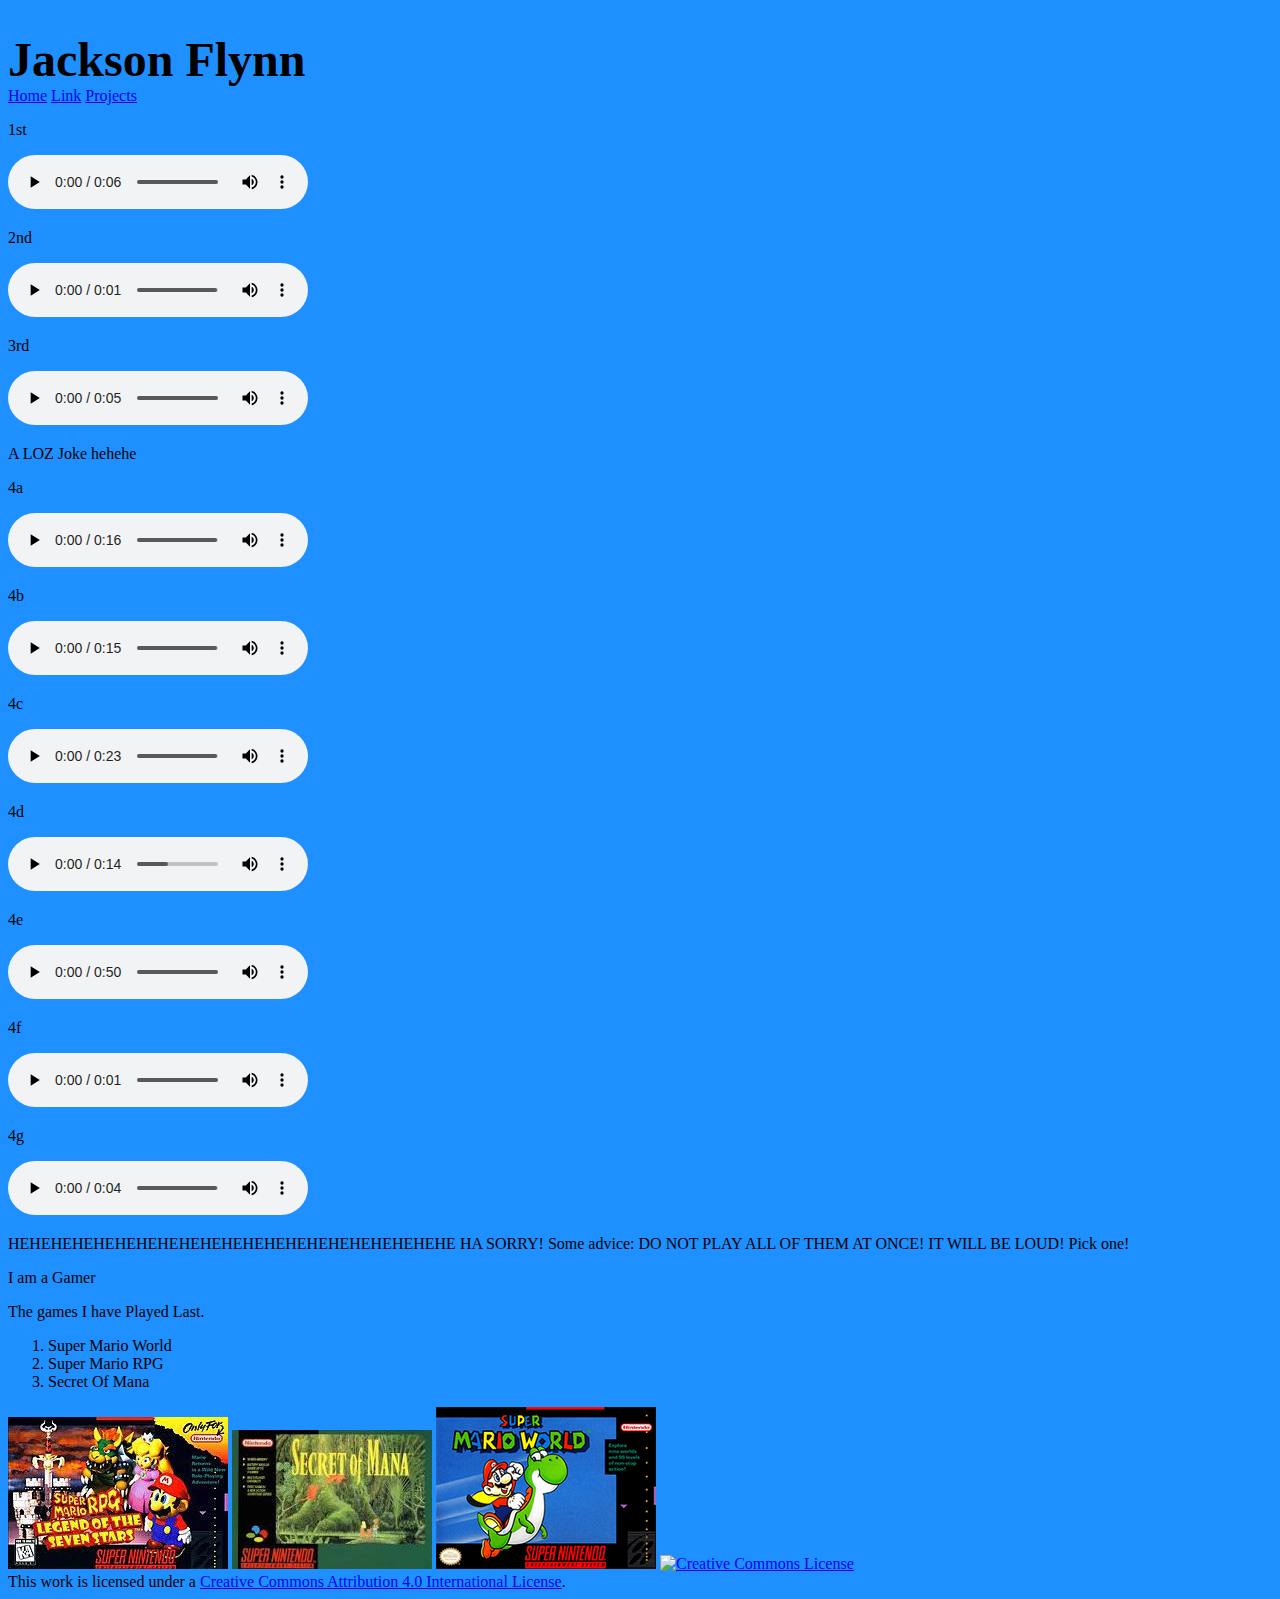
==== index.html @ 340ae911 "Update index.html" ====
<!DOCTYPE html> 
<html>
  <head><link rel="stylesheet" href="Style.css"></head>
  <body>
    <h1>Jackson Flynn</h1>
    <a href="index.html">Home</a>
    <a href="Hide.html">Link</a>
    <a href="Projects.html">Projects</a>
    <p>1st</p>
    <audio controls autoplay>
      <source src="Treasure%20Chest%20Open.mp3"\ type="audio/mpeg">
      Your browser does not support the audio tag.
    </audio>
    <p>2nd</p>
    <audio controls>
      <source src="OMG.mp3" type="audio/mpeg">
      Your browser does not support the audio tag.
    </audio>
    <p>3rd</p>
    <audio controls>
      <source src="Small%20Item%20Catch.mp3" type="audio/mpeg">
      Your browser does not support the audio tag.
    </audio>
    <p>A LOZ Joke hehehe</p>
    <p>4a</p>
    <audio controls>
      <source src="ACNL%20Super%20Star.mp3" type="audio/mpeg">
      Your browser does not support the audio tag.
    </audio>
    <p>4b</p>
    <audio controls>
      <source src="Invincibility%20Star.mp3" type="audio/mpeg"></audio>
    <p>4c</p>
    <audio controls>
      <source src="Invincible%20BGM.mp3" type="audio/mpeg"></audio>
    <p>4d</p>
    <audio controls>
      <source src="Invincible%20All%20Stars.mp3" type="audio/mpeg"></audio>
    <p>4e</p>
    <audio controls>
      <source src="An%20Unrivaled%20Battle%20%5B8-Bit%20Mega%20Star%20Power%5D.mp3" type="audio/mpeg"></audio>
    <p>4f</p>    
    <audio controls>
      <source src="Get%20Key.mp3"type="audio/mpeg"></audio>
    <p>4g</p>
    <audio controls>
      <source src="Item-get.mp3" type="audio/mpeg"></audio>
    <p>HEHEHEHEHEHEHEHEHEHEHEHEHEHEHEHEHEHEHEHEHE HA SORRY! Some advice: DO NOT PLAY ALL OF THEM AT ONCE! IT WILL BE LOUD! Pick one!</p>
    <p>I am a Gamer</p>
    <p> The games I have Played Last.</p>
    <ol>
      <li>Super Mario World</li>
      <li>Super Mario RPG</li>
      <li>Secret Of Mana</li>
    </ol>
    <img src="SMRPG.jpeg"alt="SMRPG"/>
    <img src="SOM.jpeg"alt="SOM"/>
    <img src="Super%20Mario%20World.png"alt="Super Mario World"/>
    <a rel="license" href="http://creativecommons.org/licenses/by/4.0/"><img alt="Creative Commons License" style="border-width:0" src="https://i.creativecommons.org/l/by/4.0/88x31.png" /></a><br />This work is licensed under a <a rel="license" href="http://creativecommons.org/licenses/by/4.0/">Creative Commons Attribution 4.0 International License</a>.
  <script src="https://gist.github.com/devn/5007287.js"></script>
  </body>
</html>
---- Style.css ----
h1 {font-size: 48px;
  font-family: cursive;
  background-color: dodgerblue;
}
p {
  color: black;
}
h1 {margin-bottom: auto;
  font-weight: bold;
}
body {background-color: dodgerblue;
}
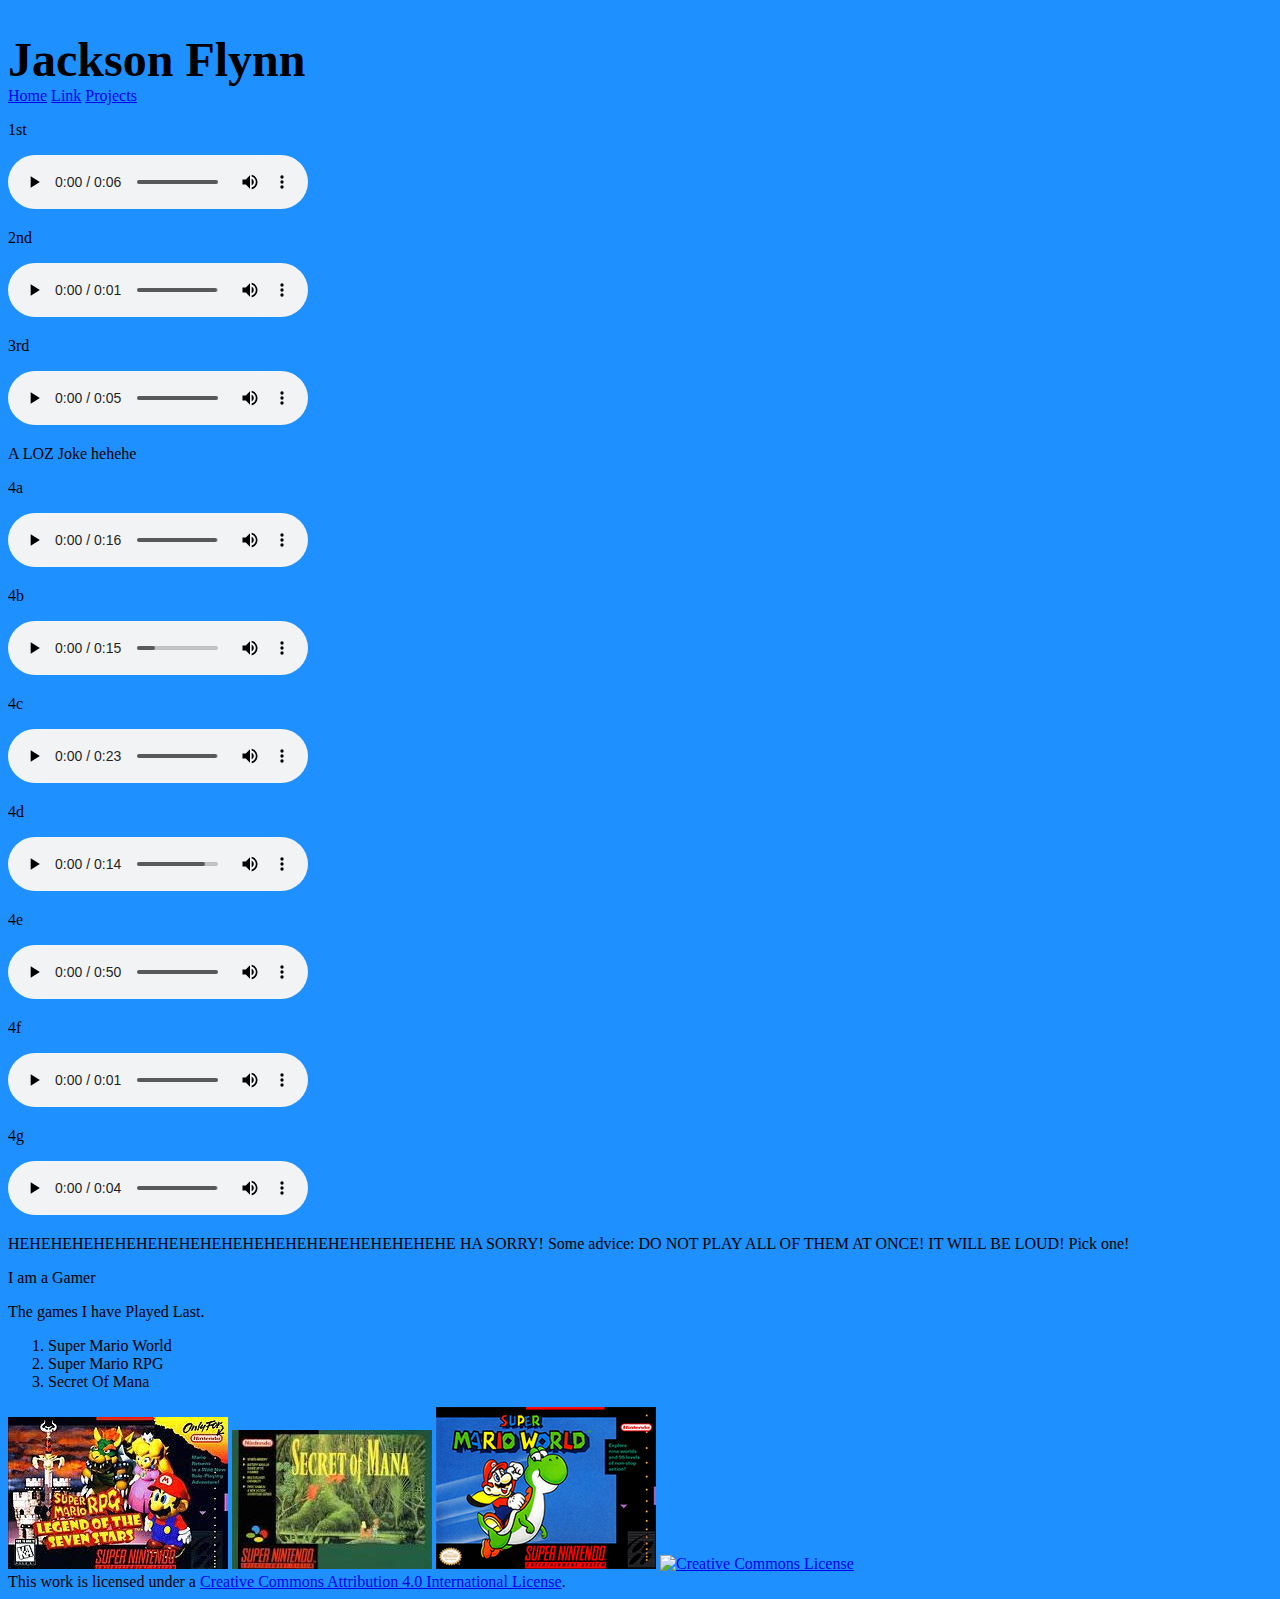
==== commit b0a36fe1: "Update index.html" ====
--- a/index.html
+++ b/index.html
@@ -57,6 +57,5 @@
     <img src="SOM.jpeg"alt="SOM"/>
     <img src="Super%20Mario%20World.png"alt="Super Mario World"/>
     <a rel="license" href="http://creativecommons.org/licenses/by/4.0/"><img alt="Creative Commons License" style="border-width:0" src="https://i.creativecommons.org/l/by/4.0/88x31.png" /></a><br />This work is licensed under a <a rel="license" href="http://creativecommons.org/licenses/by/4.0/">Creative Commons Attribution 4.0 International License</a>.
-  <script src="https://gist.github.com/devn/5007287.js"></script>
   </body>
 </html>
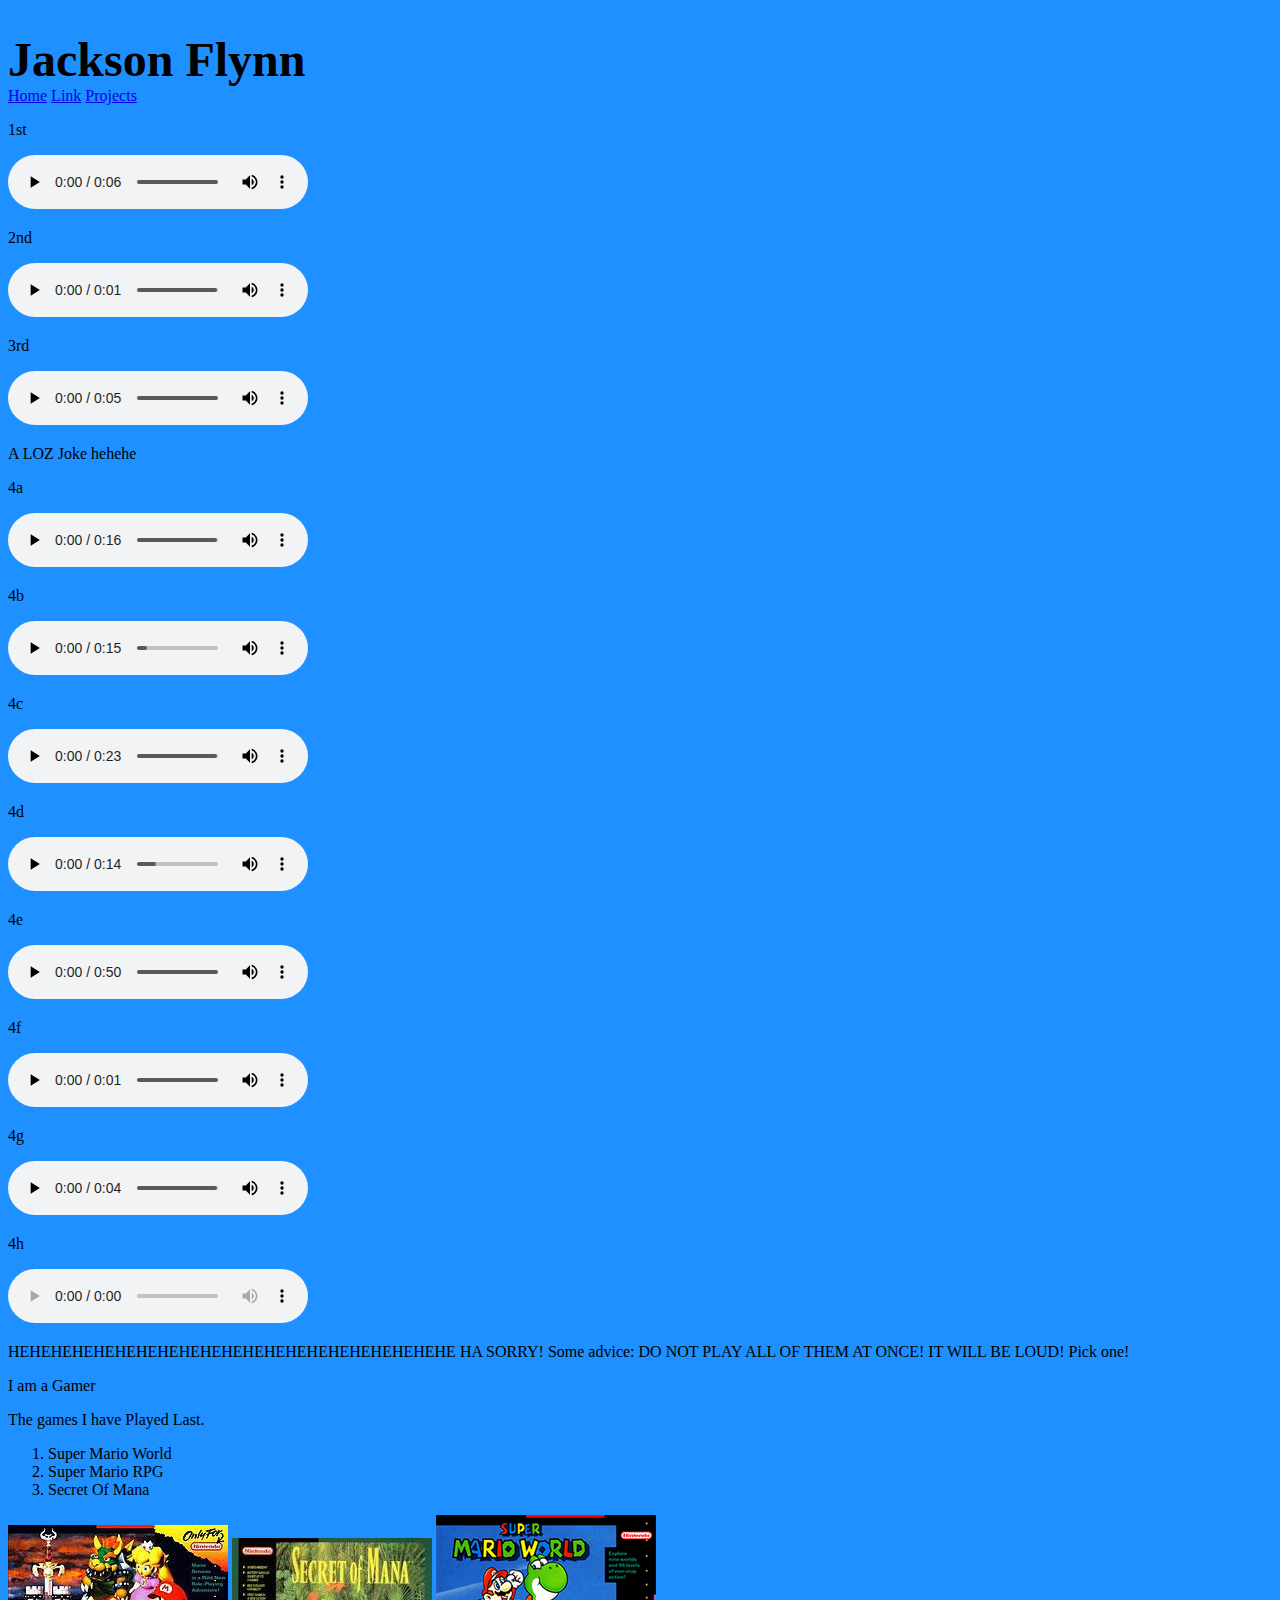
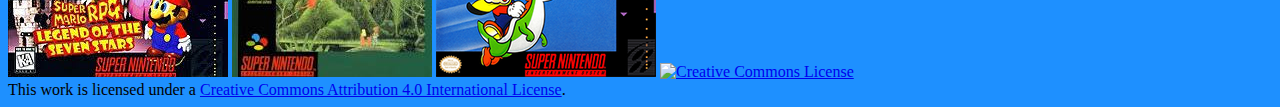
==== commit 941bd78f: "Update index.html" ====
--- a/index.html
+++ b/index.html
@@ -45,6 +45,9 @@
     <p>4g</p>
     <audio controls>
       <source src="Item-get.mp3" type="audio/mpeg"></audio>
+    <p>4h</p>
+    <audio controls>
+      <source src="Luigi.mp3" type="audio/mpeg"></audio>
     <p>HEHEHEHEHEHEHEHEHEHEHEHEHEHEHEHEHEHEHEHEHE HA SORRY! Some advice: DO NOT PLAY ALL OF THEM AT ONCE! IT WILL BE LOUD! Pick one!</p>
     <p>I am a Gamer</p>
     <p> The games I have Played Last.</p>
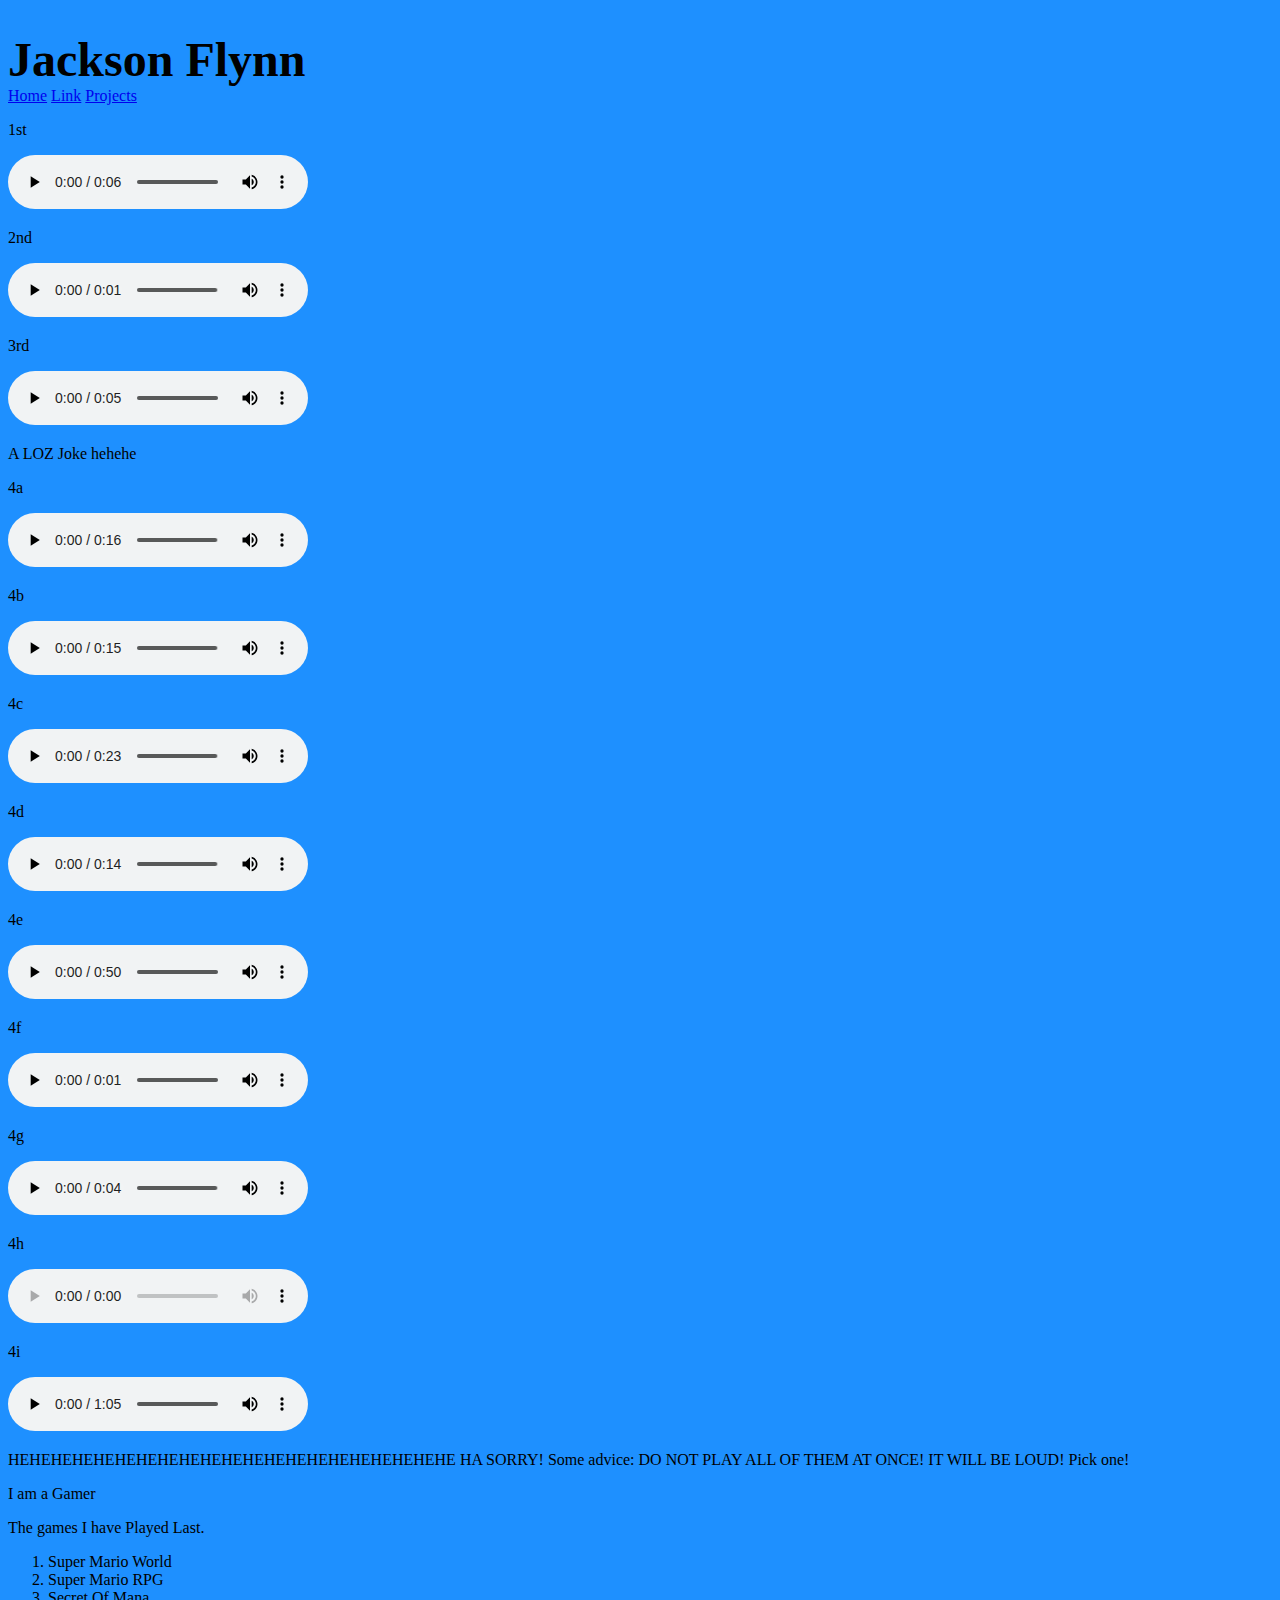
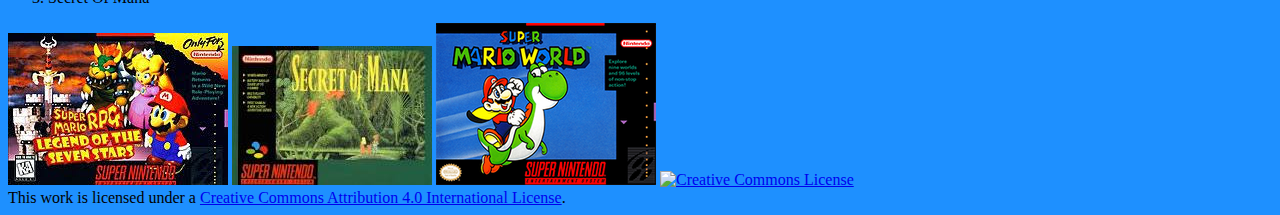
==== commit fd386534: "Update and rename Index.html to index.html" ====
--- a/index.html
+++ b/index.html
@@ -48,6 +48,11 @@
     <p>4h</p>
     <audio controls>
       <source src="Luigi.mp3" type="audio/mpeg"></audio>
+    <p>4i<p/>
+    <audio controls>
+      <source src="Welcome%20to%20the%20World%20of%20Pok%C3%A9mon!(FireLeaf).mp3"\ type="audio/mpeg">
+      Your browser does not support the audio tag.
+    </audio>
     <p>HEHEHEHEHEHEHEHEHEHEHEHEHEHEHEHEHEHEHEHEHE HA SORRY! Some advice: DO NOT PLAY ALL OF THEM AT ONCE! IT WILL BE LOUD! Pick one!</p>
     <p>I am a Gamer</p>
     <p> The games I have Played Last.</p>
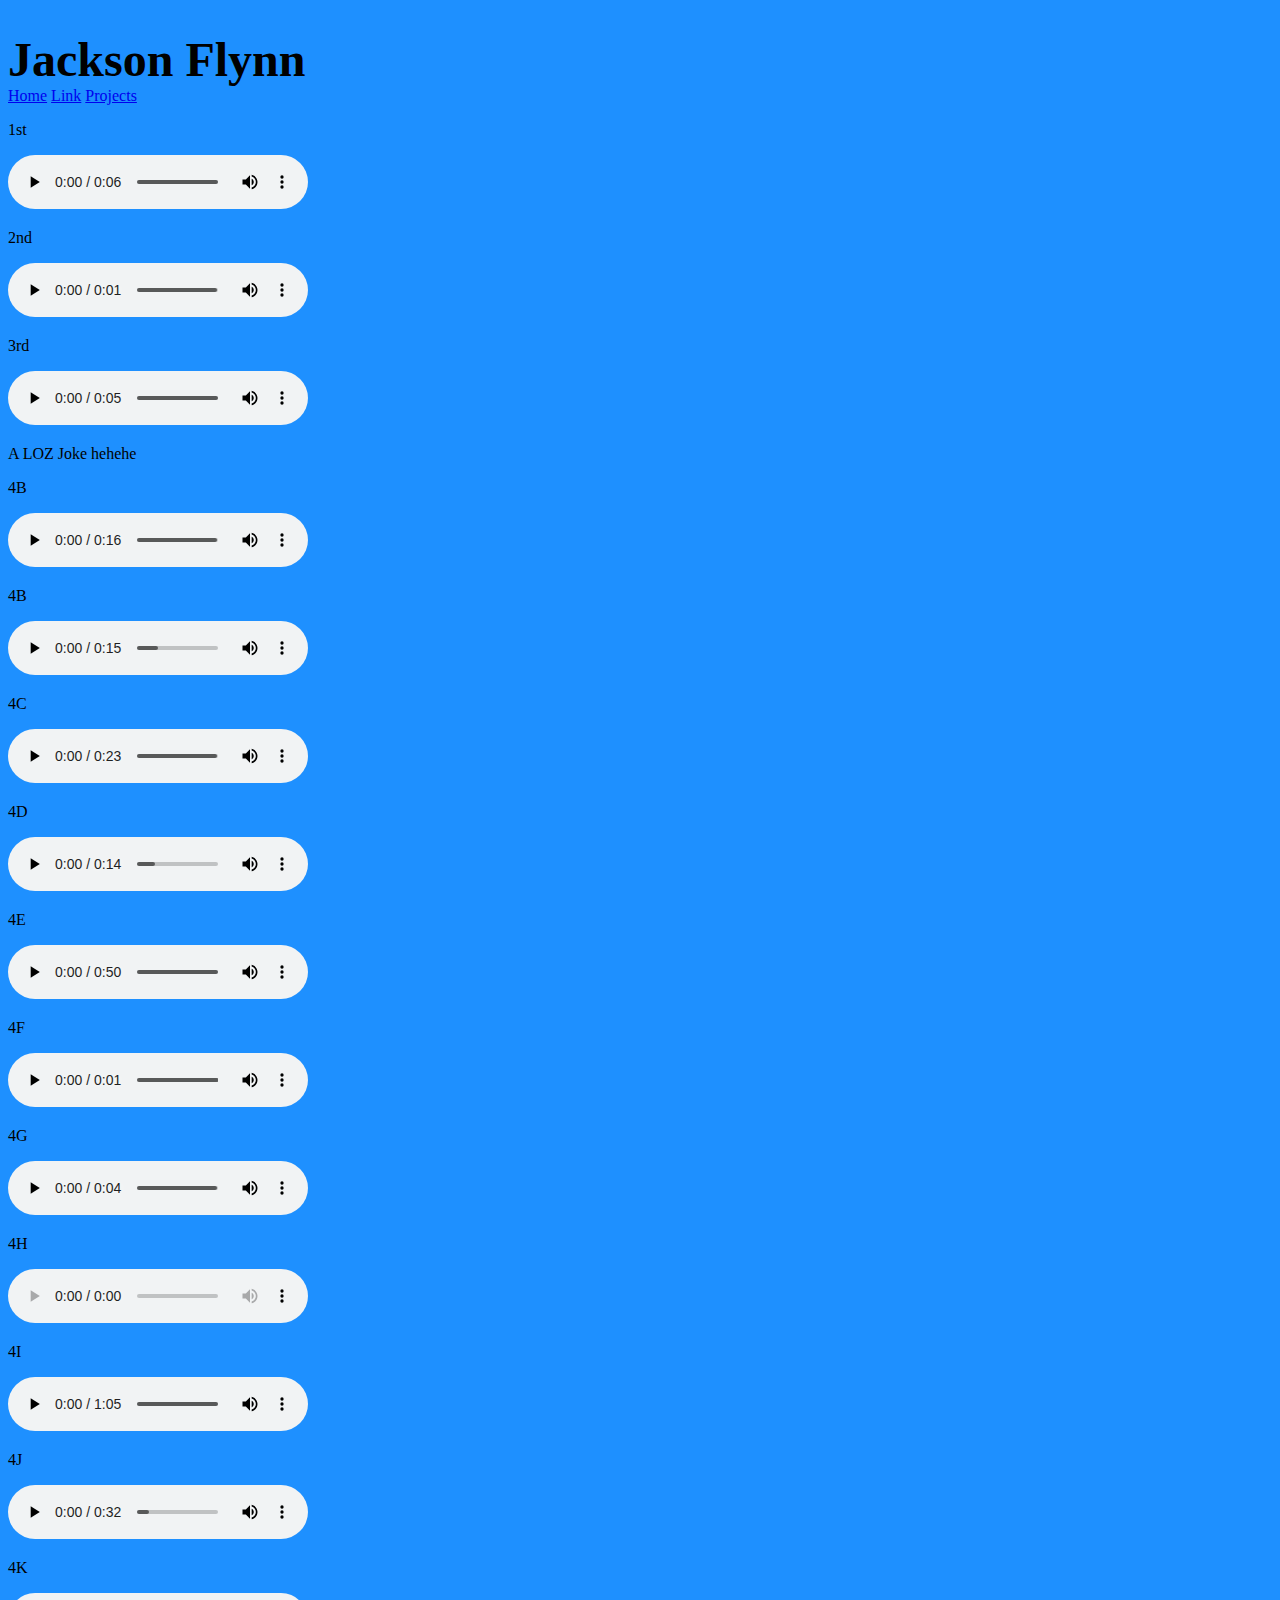
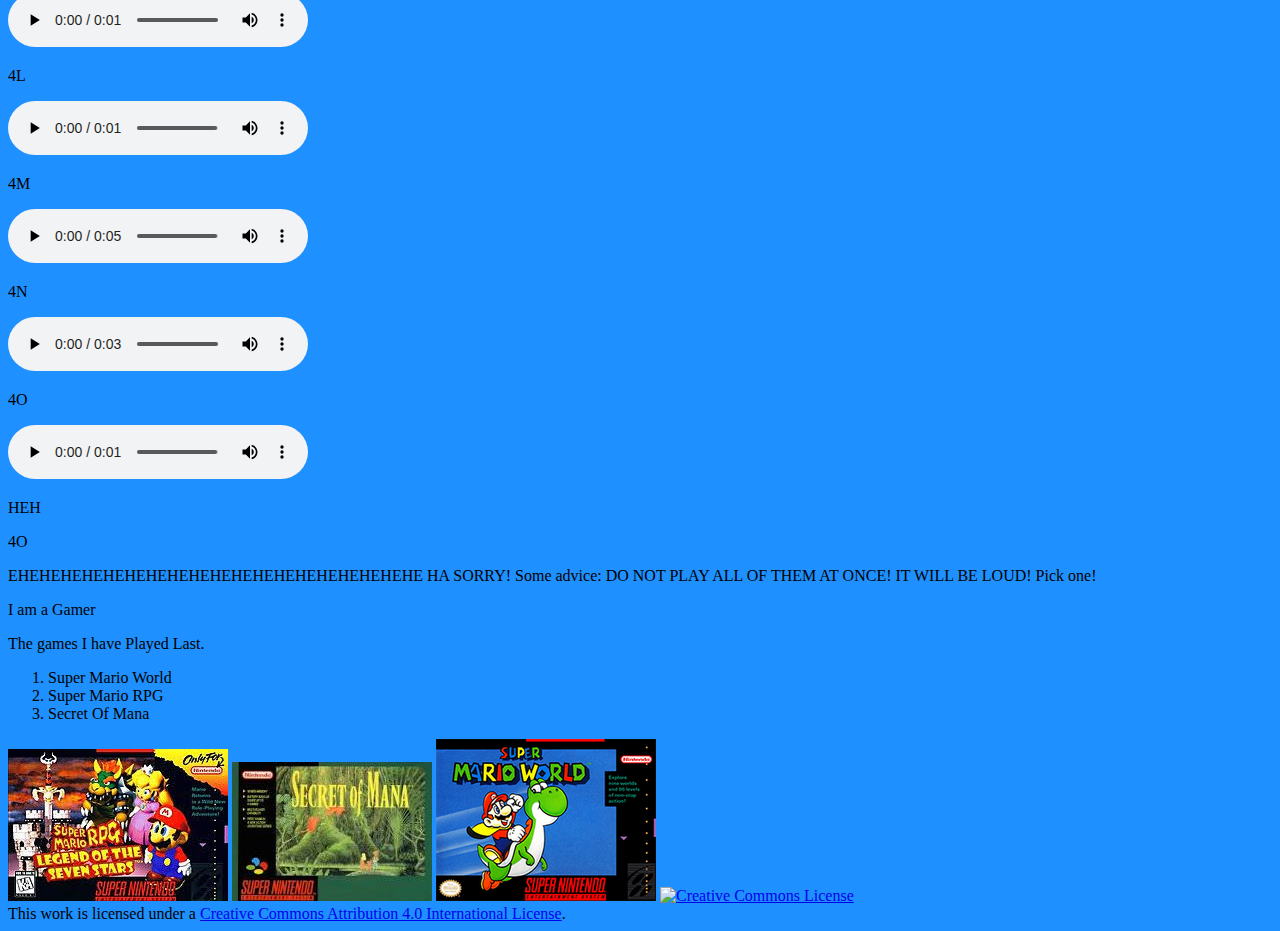
==== commit d9b6d9e2: "Update index.html" ====
--- a/index.html
+++ b/index.html
@@ -22,38 +22,63 @@
       Your browser does not support the audio tag.
     </audio>
     <p>A LOZ Joke hehehe</p>
-    <p>4a</p>
+    <p>4B</p>
     <audio controls>
       <source src="ACNL%20Super%20Star.mp3" type="audio/mpeg">
       Your browser does not support the audio tag.
     </audio>
-    <p>4b</p>
+    <p>4B</p>
     <audio controls>
       <source src="Invincibility%20Star.mp3" type="audio/mpeg"></audio>
-    <p>4c</p>
+    <p>4C</p>
     <audio controls>
       <source src="Invincible%20BGM.mp3" type="audio/mpeg"></audio>
-    <p>4d</p>
+    <p>4D</p>
     <audio controls>
       <source src="Invincible%20All%20Stars.mp3" type="audio/mpeg"></audio>
-    <p>4e</p>
+    <p>4E</p>
     <audio controls>
       <source src="An%20Unrivaled%20Battle%20%5B8-Bit%20Mega%20Star%20Power%5D.mp3" type="audio/mpeg"></audio>
-    <p>4f</p>    
+    <p>4F</p>    
     <audio controls>
       <source src="Get%20Key.mp3"type="audio/mpeg"></audio>
-    <p>4g</p>
+    <p>4G</p>
     <audio controls>
       <source src="Item-get.mp3" type="audio/mpeg"></audio>
-    <p>4h</p>
+    <p>4H</p>
     <audio controls>
       <source src="Luigi.mp3" type="audio/mpeg"></audio>
-    <p>4i<p/>
+    <p>4I<p/>
     <audio controls>
       <source src="Welcome%20to%20the%20World%20of%20Pok%C3%A9mon!(FireLeaf).mp3"\ type="audio/mpeg">
       Your browser does not support the audio tag.
     </audio>
-    <p>HEHEHEHEHEHEHEHEHEHEHEHEHEHEHEHEHEHEHEHEHE HA SORRY! Some advice: DO NOT PLAY ALL OF THEM AT ONCE! IT WILL BE LOUD! Pick one!</p>
+    <p>4J</p>
+    <audio controls>
+      <source src="Order.mp3" type="audio/mpeg">
+    </audio>
+  <p>4K</p>
+  <audio controls>
+    <source src="Miss.mp3"type="audio/mpeg">
+    </audio>
+    <p>4L</p>
+    <audio controls>
+      <source src="Despair.mp3"type="audio/mpeg">
+    </audio>
+    <p>4M</p>
+    <audio controls>
+      <source src="YouWon!.mp3"type="audio/mpeg">
+    </audio>
+    <p>4N</p>
+    <audio controls>
+      <source src="Win(OneWinner).mp3"type="audio/mpeg">
+    </audio>
+    <p>4O</p>
+    <audio controls>
+      <source src="Start.mp3" type="audio/mpeg">
+    </audio>
+    <p>HEH
+  <p>4O</p>EHEHEHEHEHEHEHEHEHEHEHEHEHEHEHEHEHEHEHE HA SORRY! Some advice: DO NOT PLAY ALL OF THEM AT ONCE! IT WILL BE LOUD! Pick one!</p>
     <p>I am a Gamer</p>
     <p> The games I have Played Last.</p>
     <ol>
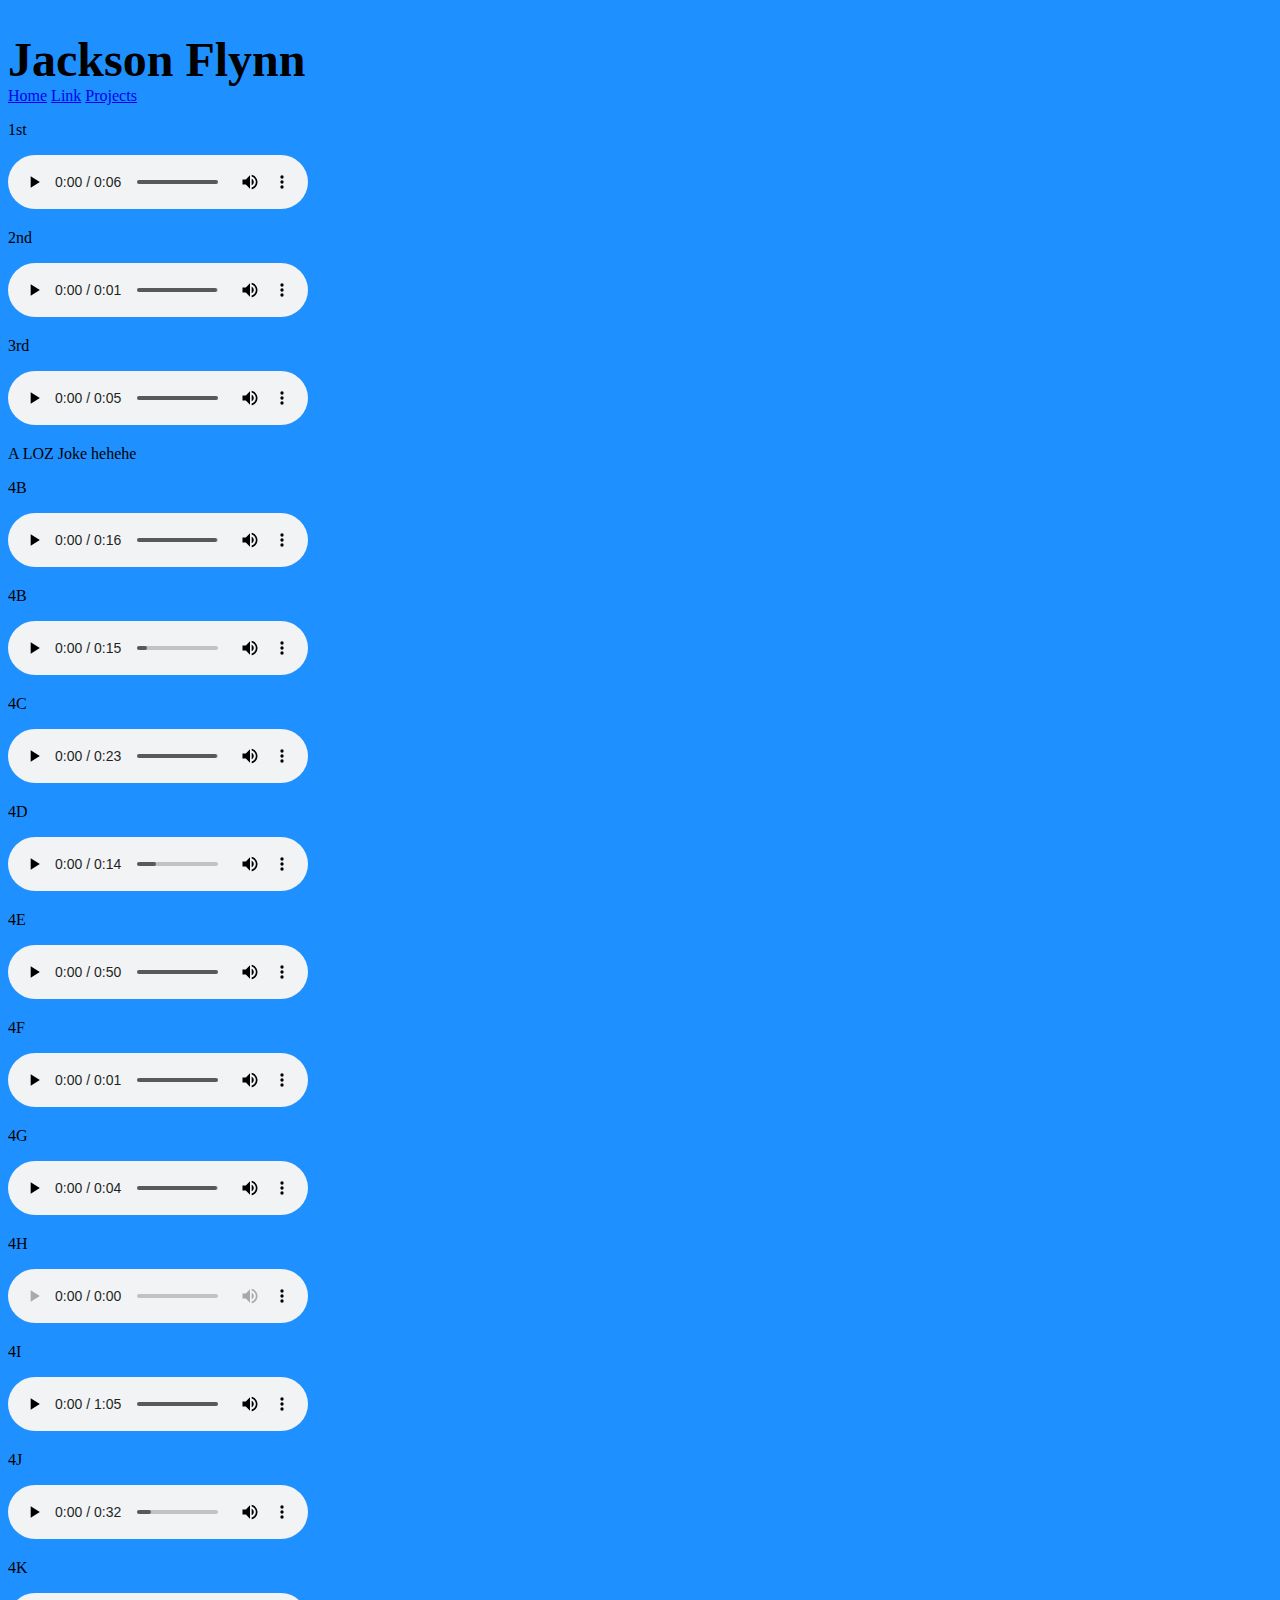
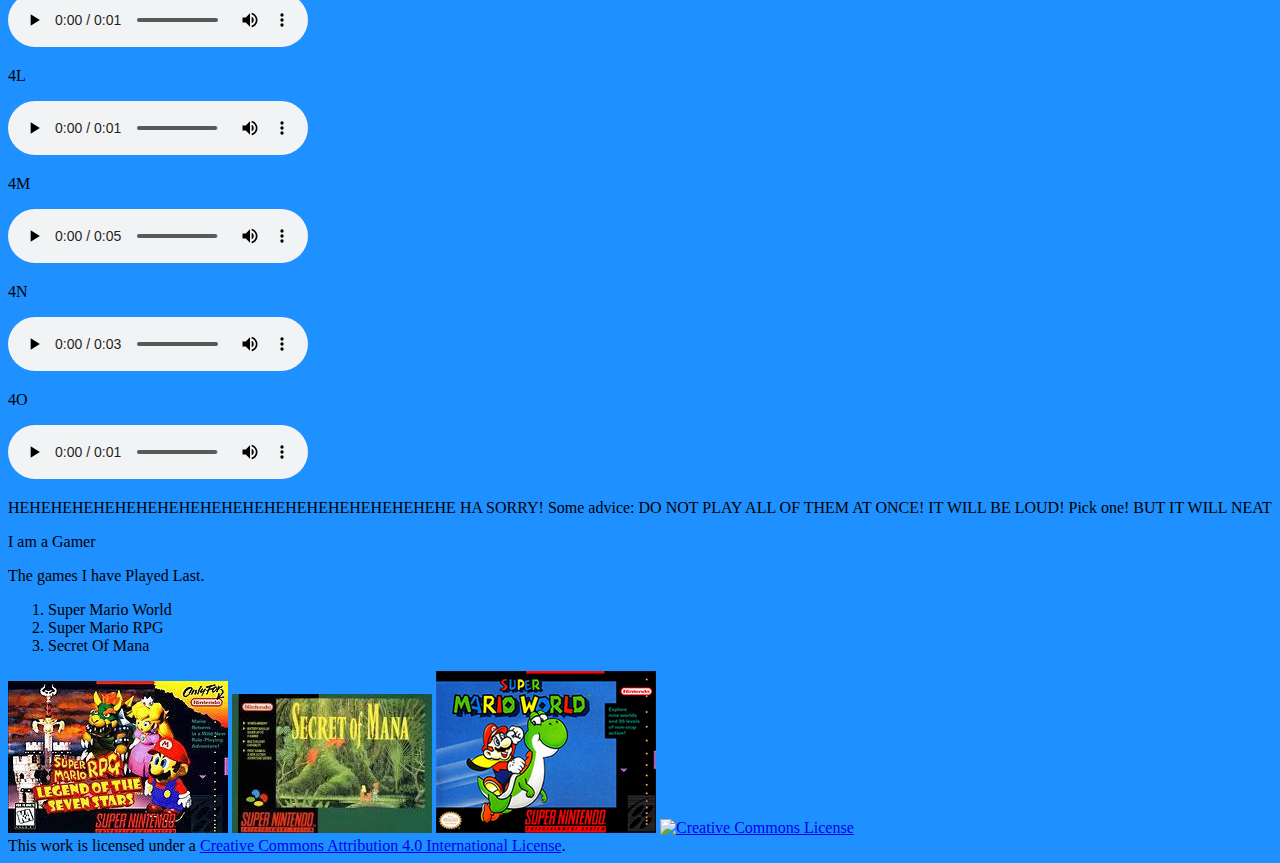
==== commit e712e255: "Update index.html" ====
--- a/index.html
+++ b/index.html
@@ -77,8 +77,7 @@
     <audio controls>
       <source src="Start.mp3" type="audio/mpeg">
     </audio>
-    <p>HEH
-  <p>4O</p>EHEHEHEHEHEHEHEHEHEHEHEHEHEHEHEHEHEHEHE HA SORRY! Some advice: DO NOT PLAY ALL OF THEM AT ONCE! IT WILL BE LOUD! Pick one!</p>
+    <p>HEHEHEHEHEHEHEHEHEHEHEHEHEHEHEHEHEHEHEHEHE HA SORRY! Some advice: DO NOT PLAY ALL OF THEM AT ONCE! IT WILL BE LOUD! Pick one! BUT IT WILL NEAT</p>
     <p>I am a Gamer</p>
     <p> The games I have Played Last.</p>
     <ol>
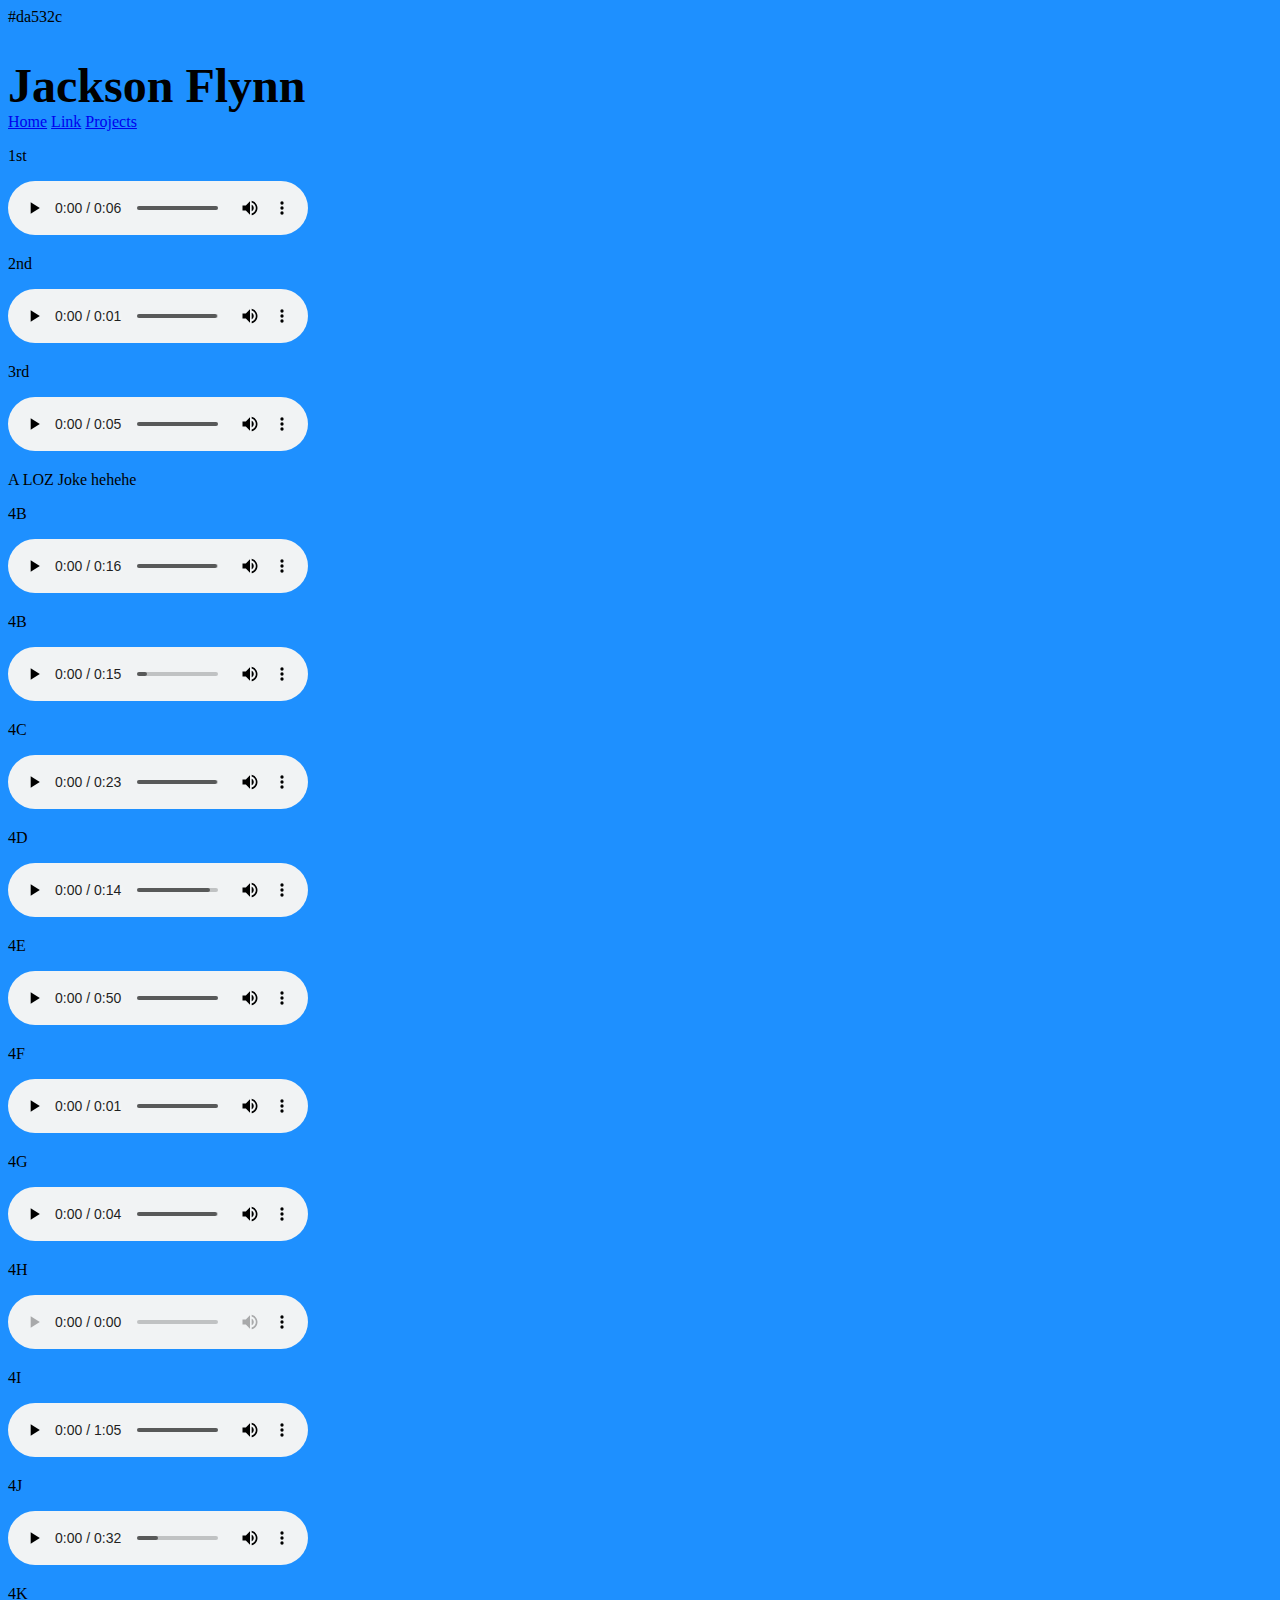
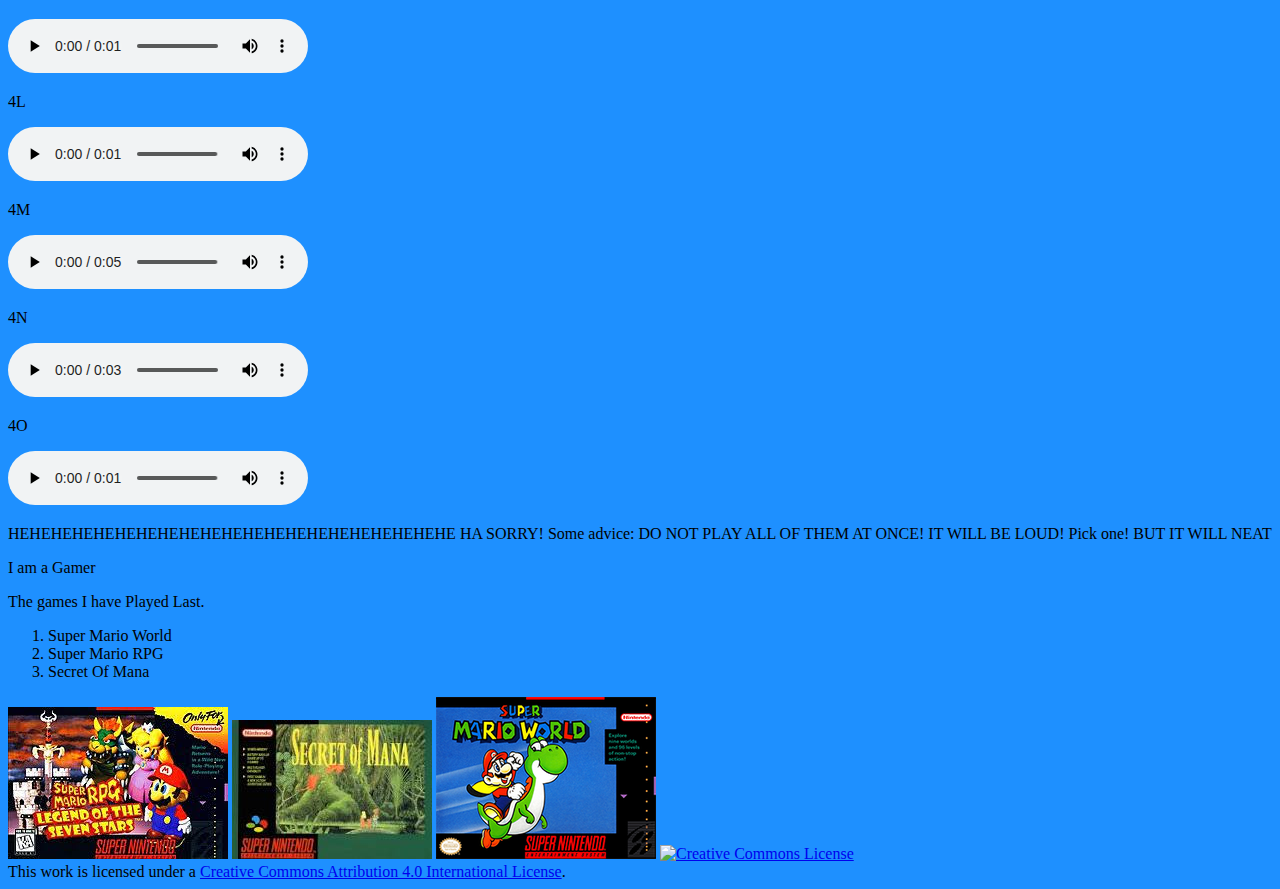
==== commit 2ed92512: "Update index.html" ====
--- a/index.html
+++ b/index.html
@@ -1,6 +1,15 @@
 <!DOCTYPE html> 
 <html>
-  <head><link rel="stylesheet" href="Style.css"></head>
+  <head><link rel="stylesheet" href="Style.css"><browserconfig>
+    <msapplication>
+        <tile>
+            <square150x150logo src="/mstile-150x150.png"/>
+            <TileColor>#da532c</TileColor>
+        </tile>
+    </msapplication>
+</browserconfig>
+</head>
+  
   <body>
     <h1>Jackson Flynn</h1>
     <a href="index.html">Home</a>
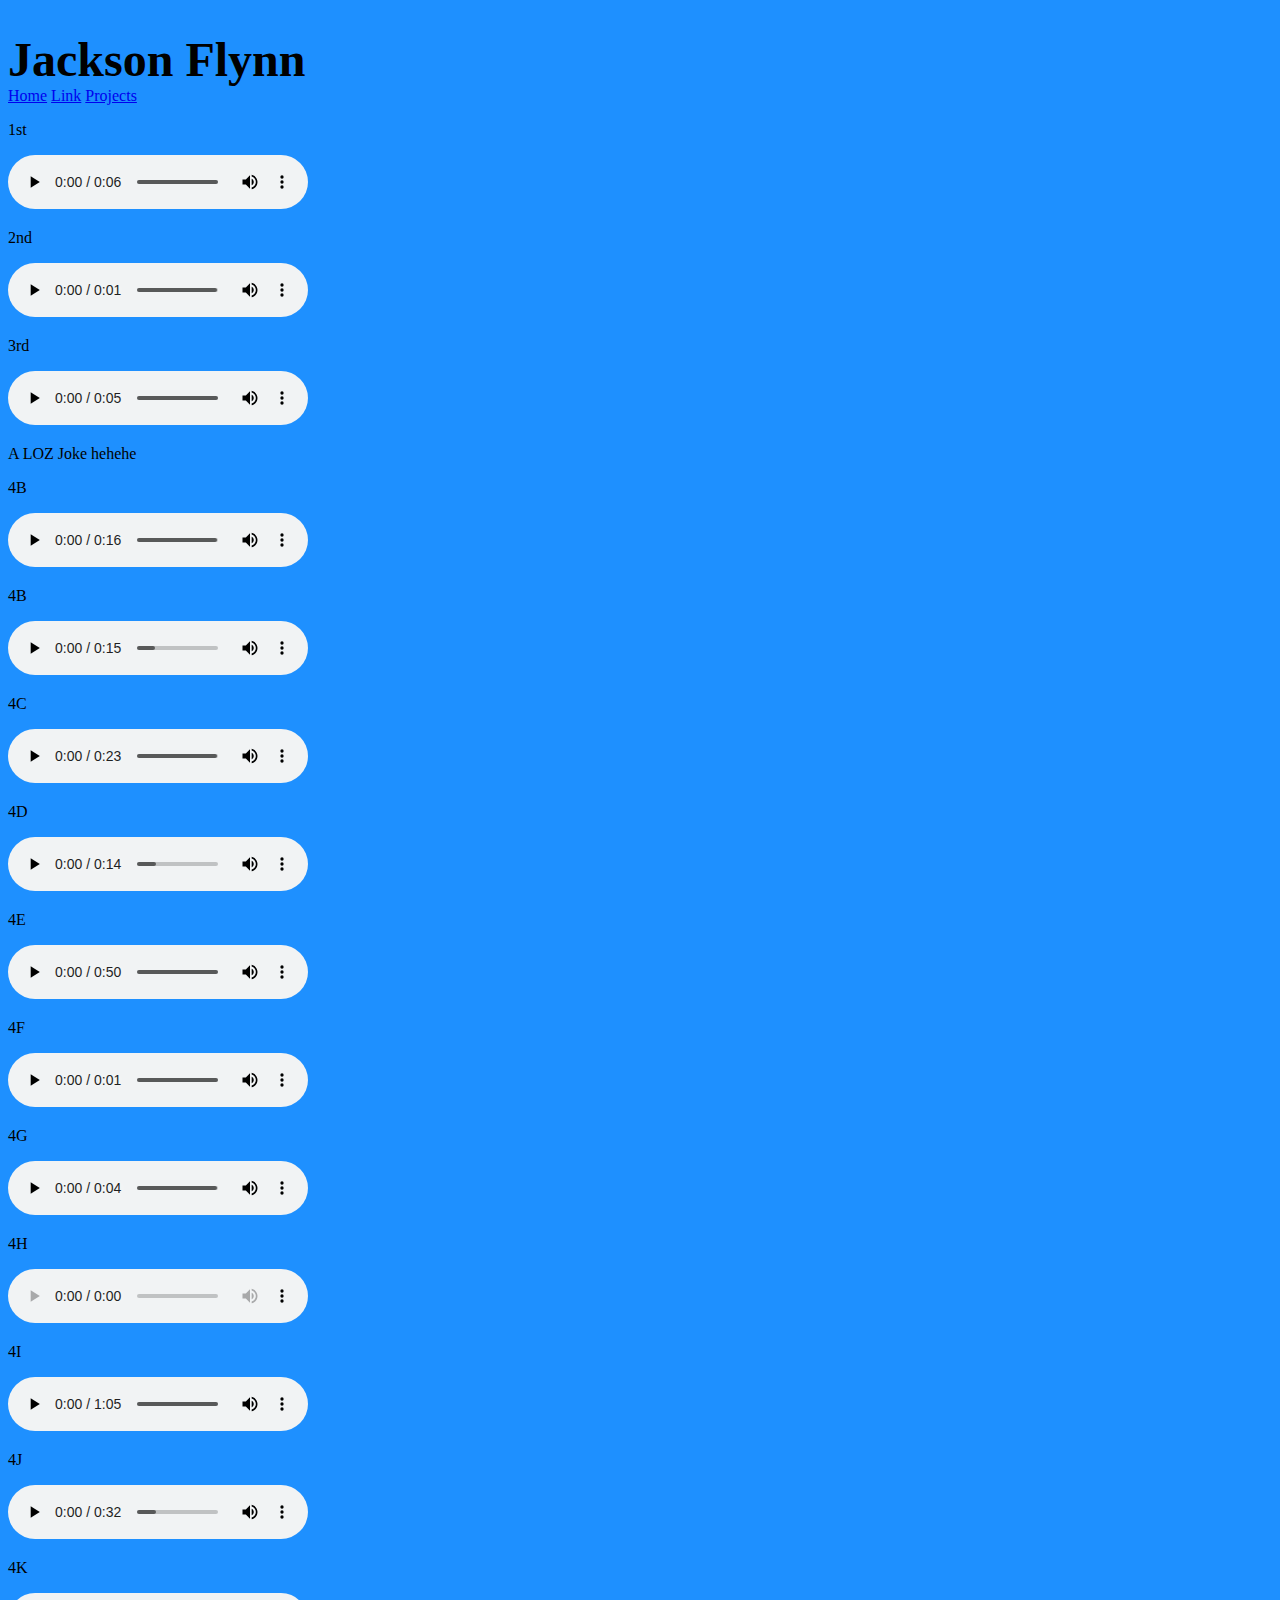
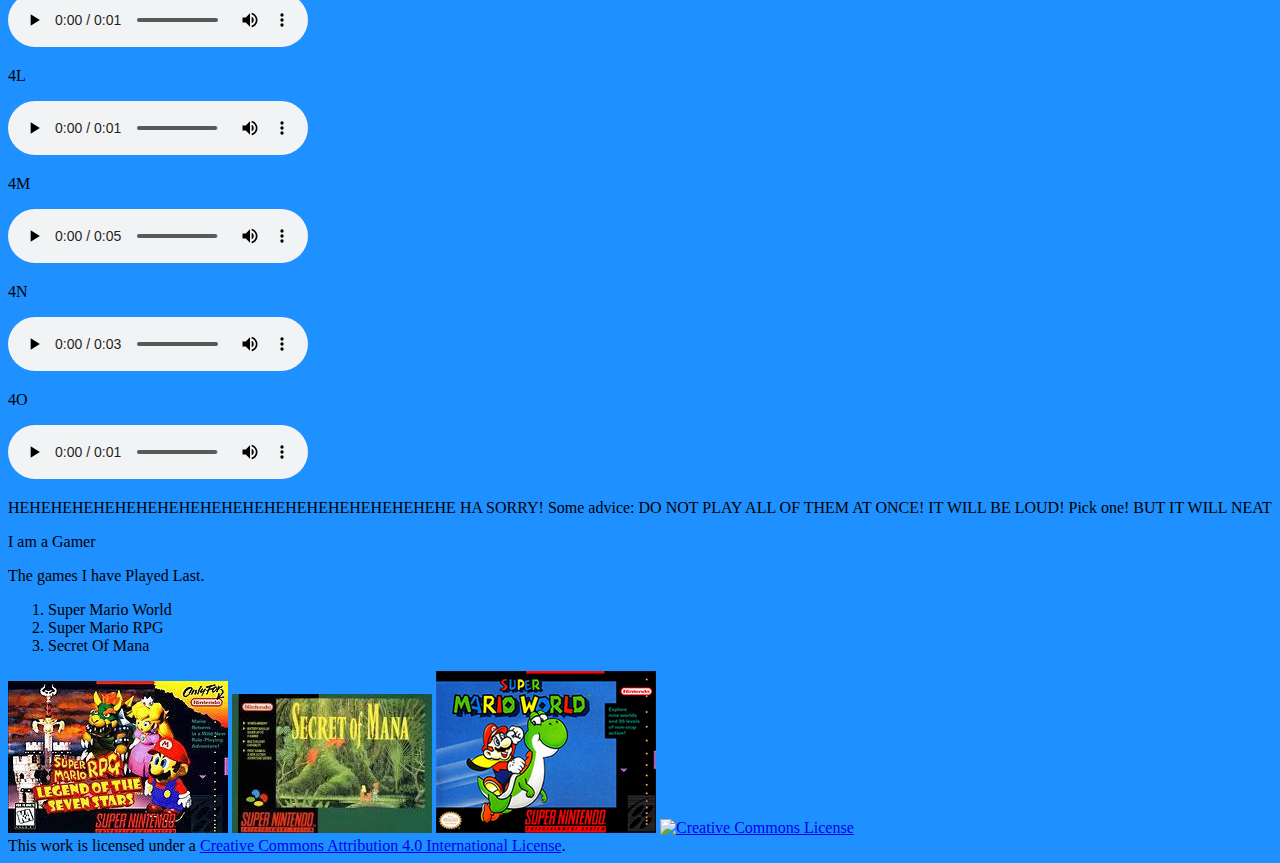
==== commit 80fe01f3: "Update index.html" ====
--- a/index.html
+++ b/index.html
@@ -1,13 +1,6 @@
 <!DOCTYPE html> 
 <html>
   <head><link rel="stylesheet" href="Style.css"><browserconfig>
-    <msapplication>
-        <tile>
-            <square150x150logo src="/mstile-150x150.png"/>
-            <TileColor>#da532c</TileColor>
-        </tile>
-    </msapplication>
-</browserconfig>
 </head>
   
   <body>
